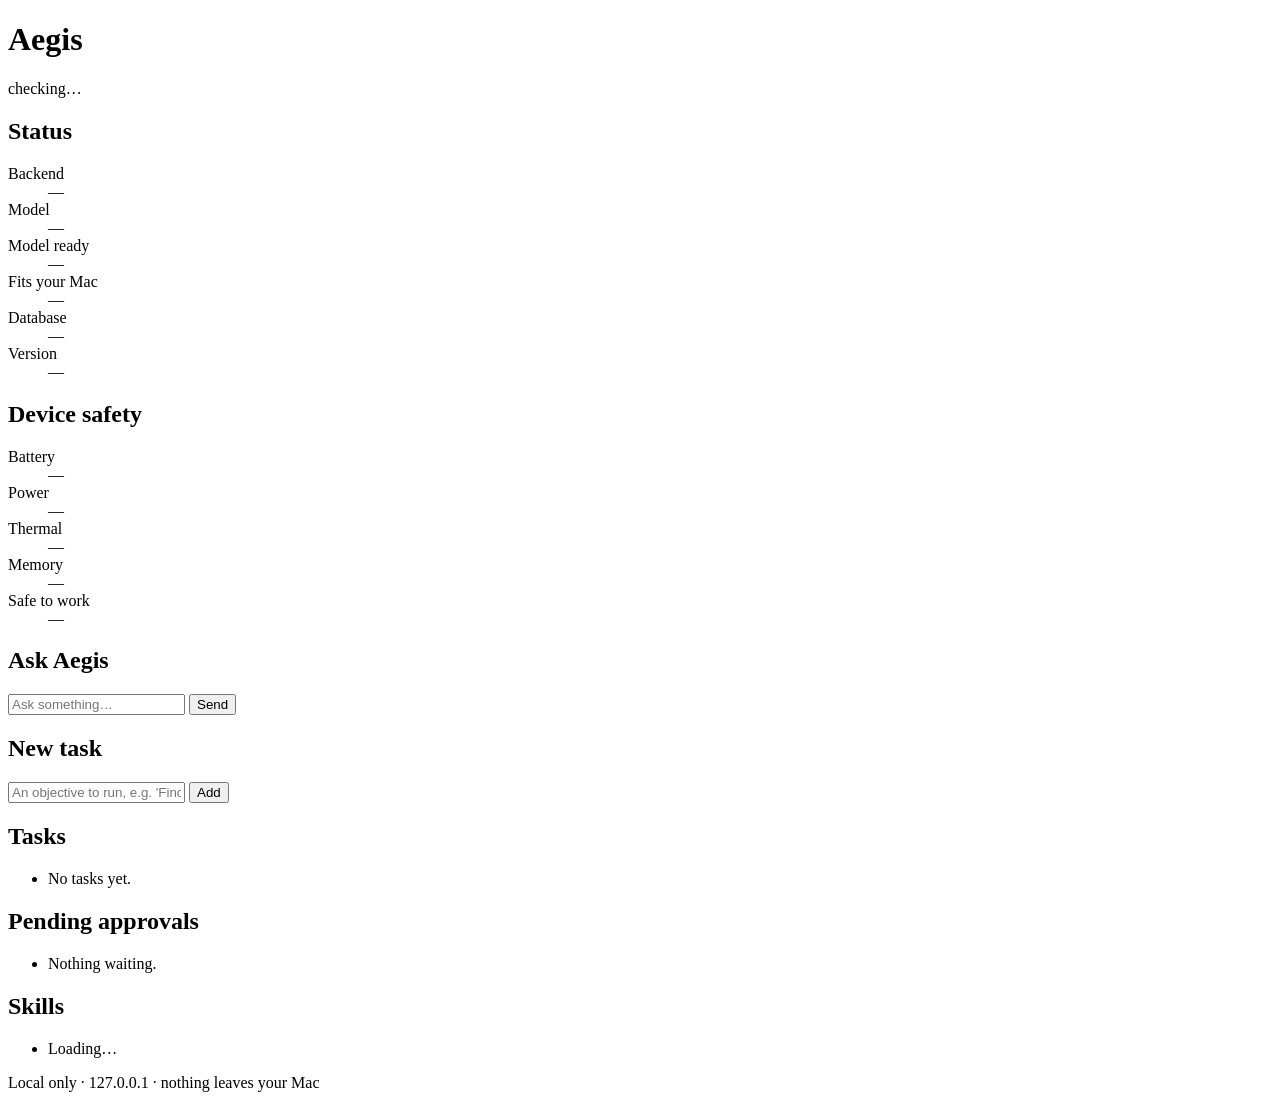
==== backend/app/static/index.html @ 4c186e2f "Milestone 5: integrate jobify as the first Aegis skill - skills/registry.py: simple skill registry; " ====
<!doctype html>
<html lang="en">
<head>
  <meta charset="utf-8">
  <meta name="viewport" content="width=device-width, initial-scale=1">
  <title>Aegis</title>
  <link rel="stylesheet" href="/static/style.css">
</head>
<body>
  <header>
    <h1>Aegis</h1>
    <span id="status-pill" class="pill pill-unknown">checking…</span>
  </header>

  <main>
    <section class="card">
      <h2>Status</h2>
      <dl id="status">
        <dt>Backend</dt><dd id="s-backend">—</dd>
        <dt>Model</dt><dd id="s-model">—</dd>
        <dt>Model ready</dt><dd id="s-model-ready">—</dd>
        <dt>Fits your Mac</dt><dd id="s-fits">—</dd>
        <dt>Database</dt><dd id="s-db">—</dd>
        <dt>Version</dt><dd id="s-version">—</dd>
      </dl>
      <p id="model-note" class="muted"></p>
    </section>

    <section class="card">
      <h2>Device safety</h2>
      <dl>
        <dt>Battery</dt><dd id="r-battery">—</dd>
        <dt>Power</dt><dd id="r-power">—</dd>
        <dt>Thermal</dt><dd id="r-thermal">—</dd>
        <dt>Memory</dt><dd id="r-mem">—</dd>
        <dt>Safe to work</dt><dd id="r-safe">—</dd>
      </dl>
      <p id="r-reason" class="muted"></p>
    </section>

    <section class="card">
      <h2>Ask Aegis</h2>
      <div id="chat-log" class="chat-log"></div>
      <form id="chat-form">
        <input id="chat-input" type="text" placeholder="Ask something…" autocomplete="off">
        <button type="submit">Send</button>
      </form>
    </section>

    <section class="card">
      <h2>New task</h2>
      <form id="task-form">
        <input id="task-title" type="text" placeholder="An objective to run, e.g. 'Find medtech internships'" autocomplete="off">
        <button type="submit">Add</button>
      </form>
    </section>

    <section class="card">
      <h2>Tasks</h2>
      <ul id="task-list"><li class="muted">No tasks yet.</li></ul>
    </section>

    <section class="card">
      <h2>Pending approvals</h2>
      <ul id="approval-list"><li class="muted">Nothing waiting.</li></ul>
    </section>

    <section class="card">
      <h2>Skills</h2>
      <ul id="skill-list"><li class="muted">Loading…</li></ul>
    </section>
  </main>

  <footer>
    <span class="muted">Local only · 127.0.0.1 · nothing leaves your Mac</span>
  </footer>

  <script src="/static/app.js"></script>
</body>
</html>
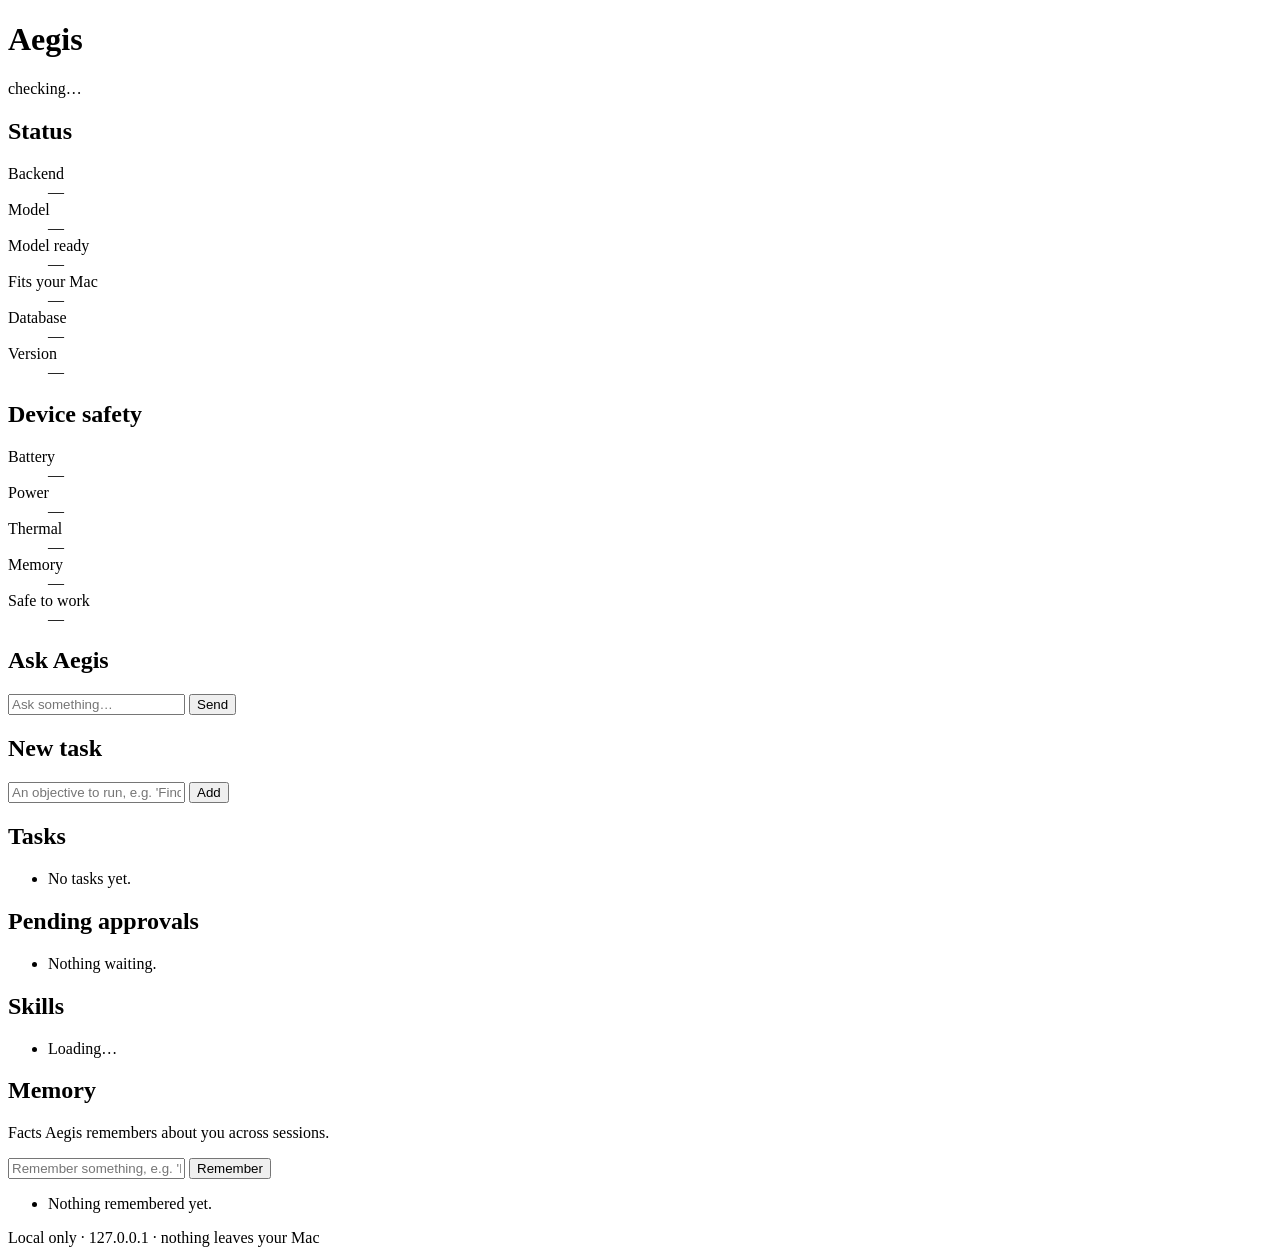
==== commit 0ef7b2f8: "Milestone 6: persistent memory (remembers you across sessions) - memory/store.py: remember/recall/se" ====
--- a/backend/app/static/index.html
+++ b/backend/app/static/index.html
@@ -69,6 +69,16 @@
       <h2>Skills</h2>
       <ul id="skill-list"><li class="muted">Loading…</li></ul>
     </section>
+
+    <section class="card">
+      <h2>Memory</h2>
+      <p class="muted">Facts Aegis remembers about you across sessions.</p>
+      <form id="memory-form">
+        <input id="memory-input" type="text" placeholder="Remember something, e.g. 'I prefer remote roles'" autocomplete="off">
+        <button type="submit">Remember</button>
+      </form>
+      <ul id="memory-list"><li class="muted">Nothing remembered yet.</li></ul>
+    </section>
   </main>
 
   <footer>
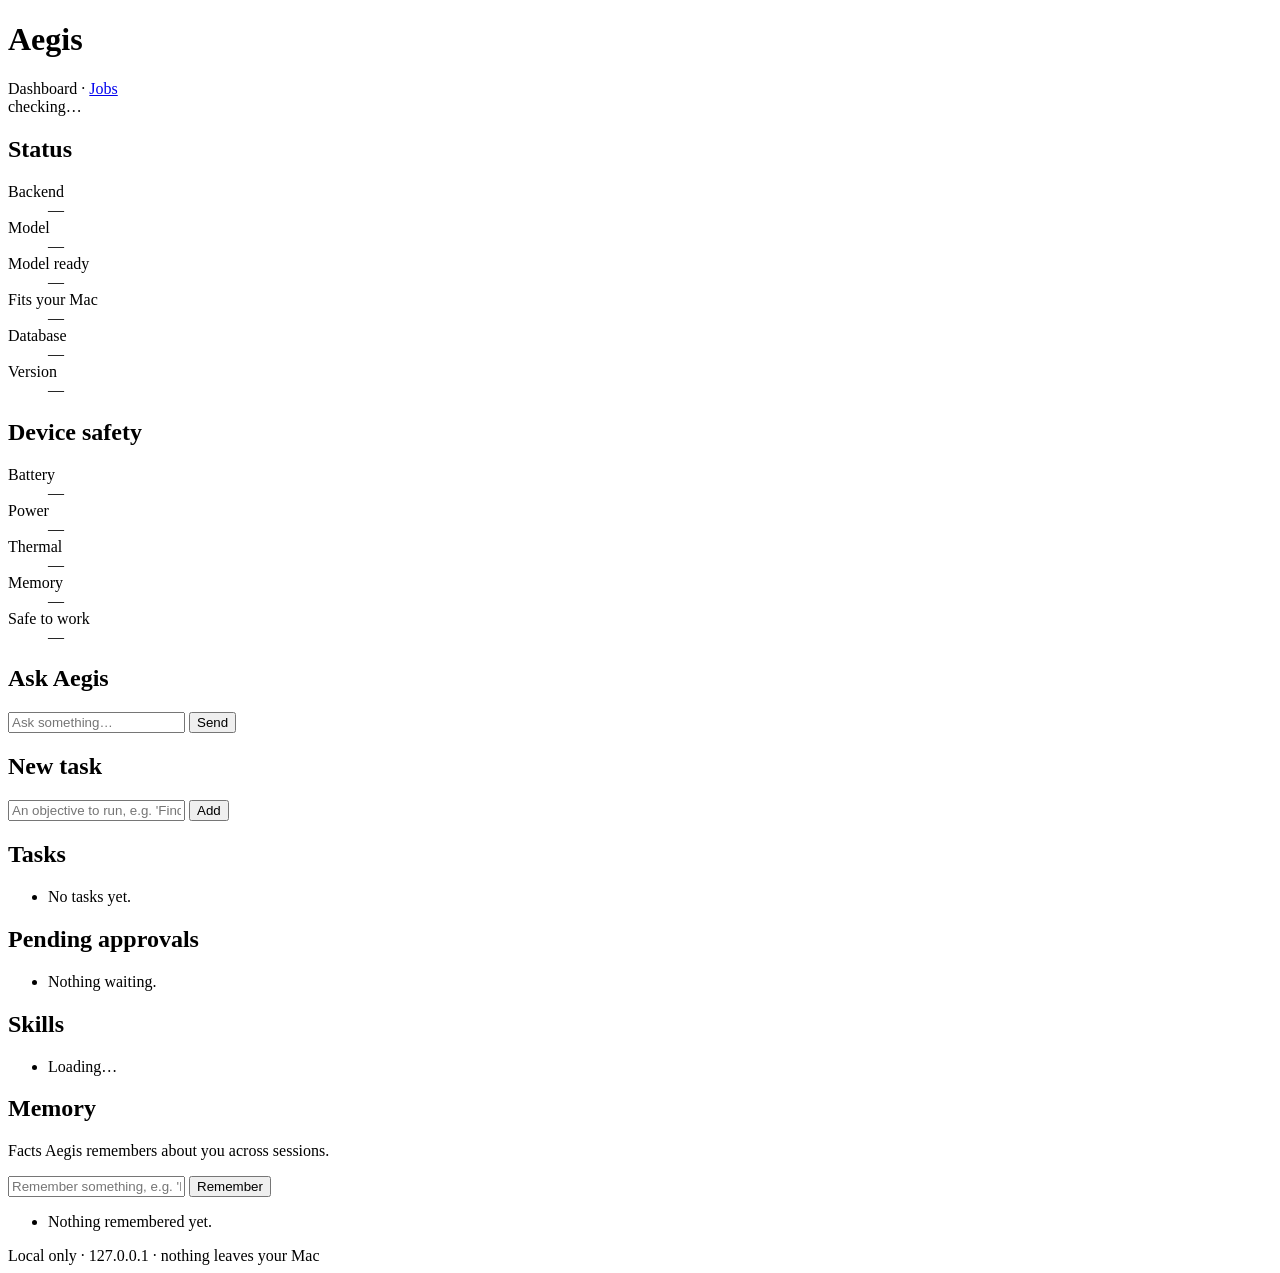
==== commit ce50d32c: "M5.5: the /jobs review page (ranked table + per-job match detail + tiered reveal) Step 1 — job table" ====
--- a/backend/app/static/index.html
+++ b/backend/app/static/index.html
@@ -9,6 +9,7 @@
 <body>
   <header>
     <h1>Aegis</h1>
+    <nav><span>Dashboard</span> · <a href="/jobs">Jobs</a></nav>
     <span id="status-pill" class="pill pill-unknown">checking…</span>
   </header>
 
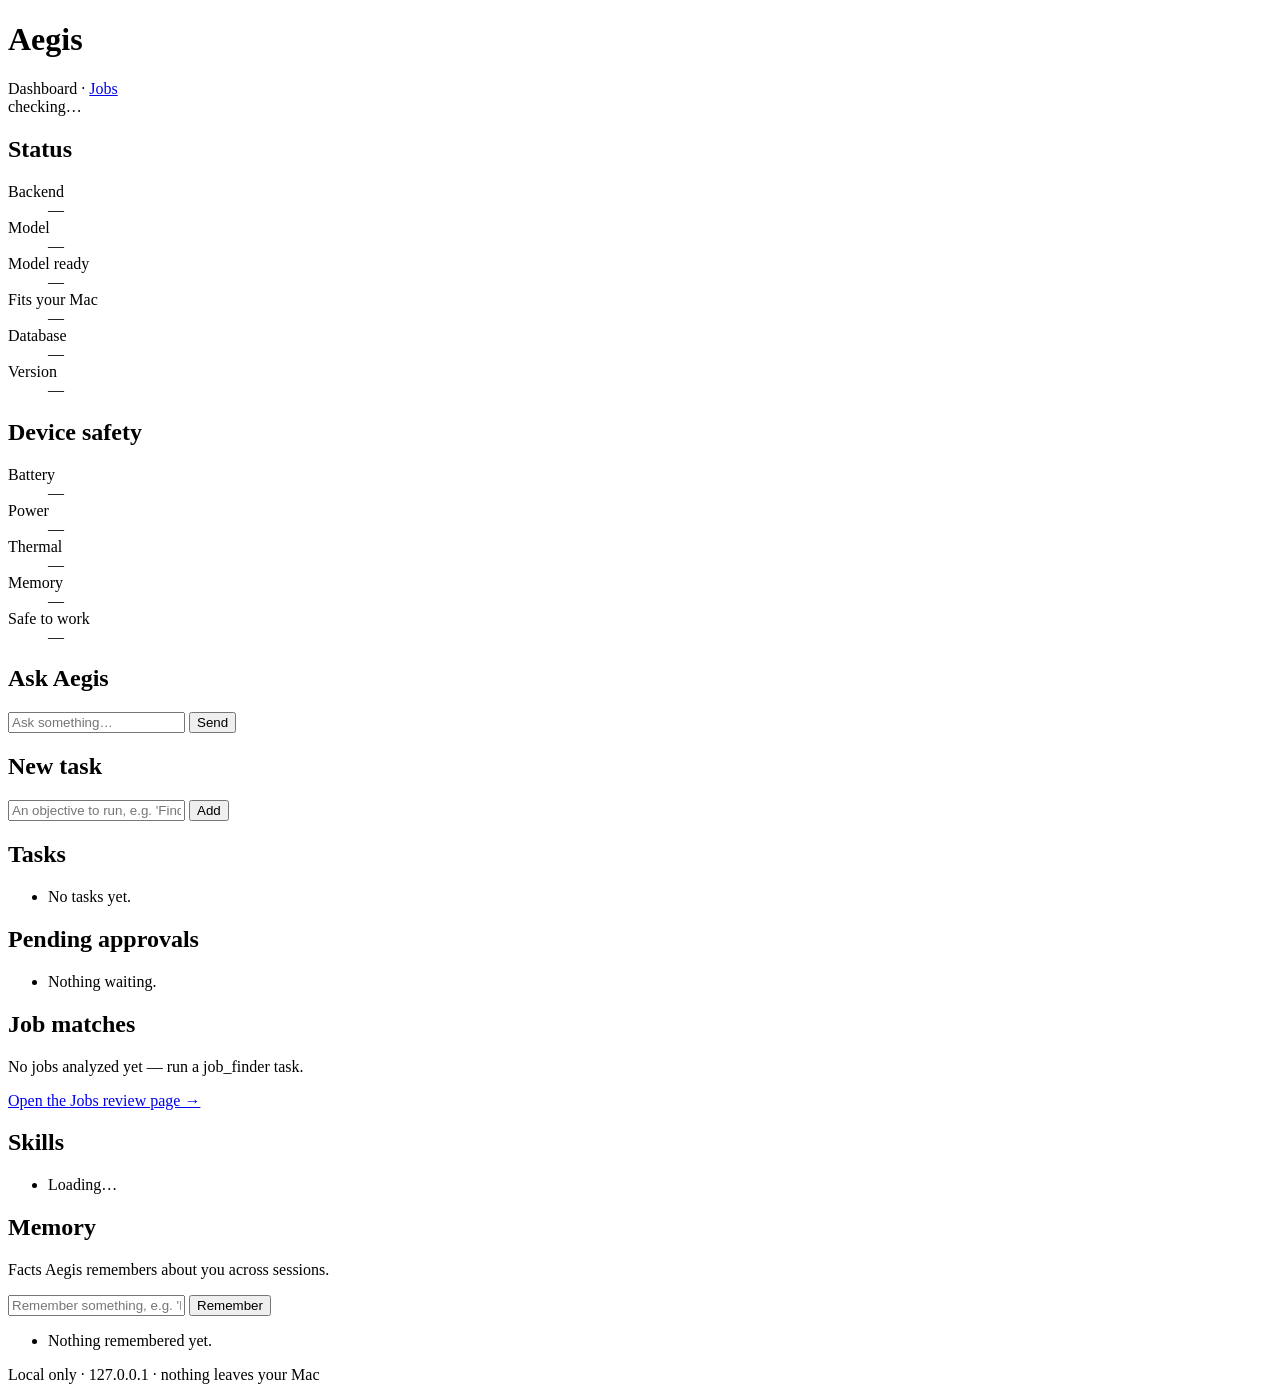
==== commit f5f61c76: "Polish: job-match summary on the main dashboard Main dashboard now shows a one-line jobs summary (an" ====
--- a/backend/app/static/index.html
+++ b/backend/app/static/index.html
@@ -67,6 +67,12 @@
     </section>
 
     <section class="card">
+      <h2>Job matches</h2>
+      <p id="jobs-summary" class="muted">No jobs analyzed yet — run a job_finder task.</p>
+      <p><a href="/jobs">Open the Jobs review page →</a></p>
+    </section>
+
+    <section class="card">
       <h2>Skills</h2>
       <ul id="skill-list"><li class="muted">Loading…</li></ul>
     </section>
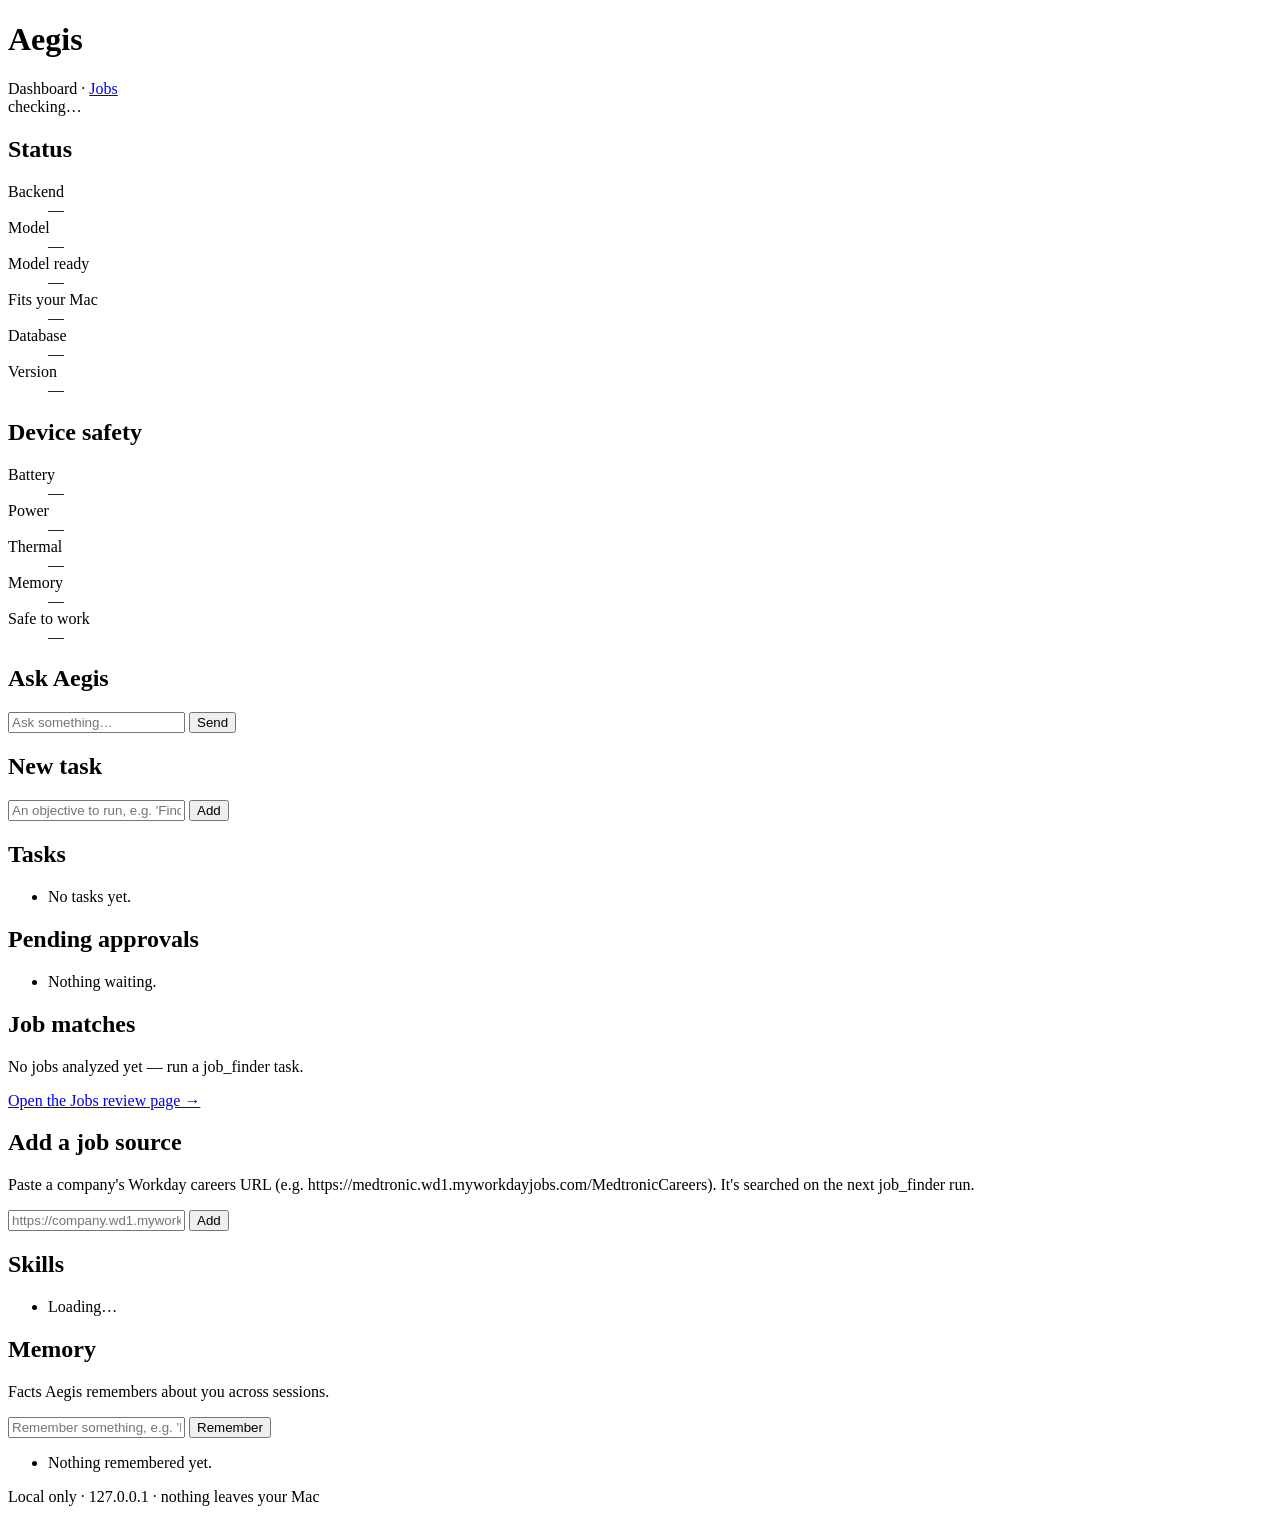
==== commit 1ebaa197: "No-model default for jobs + add-source button (M7 polish) No fake scores: when no real model is reac" ====
--- a/backend/app/static/index.html
+++ b/backend/app/static/index.html
@@ -73,6 +73,18 @@
     </section>
 
     <section class="card">
+      <h2>Add a job source</h2>
+      <p class="muted">Paste a company's Workday careers URL (e.g.
+        https://medtronic.wd1.myworkdayjobs.com/MedtronicCareers). It's searched on the
+        next job_finder run.</p>
+      <form id="source-form">
+        <input id="source-input" type="text" placeholder="https://company.wd1.myworkdayjobs.com/Careers" autocomplete="off">
+        <button type="submit">Add</button>
+      </form>
+      <p id="source-msg" class="muted"></p>
+    </section>
+
+    <section class="card">
       <h2>Skills</h2>
       <ul id="skill-list"><li class="muted">Loading…</li></ul>
     </section>
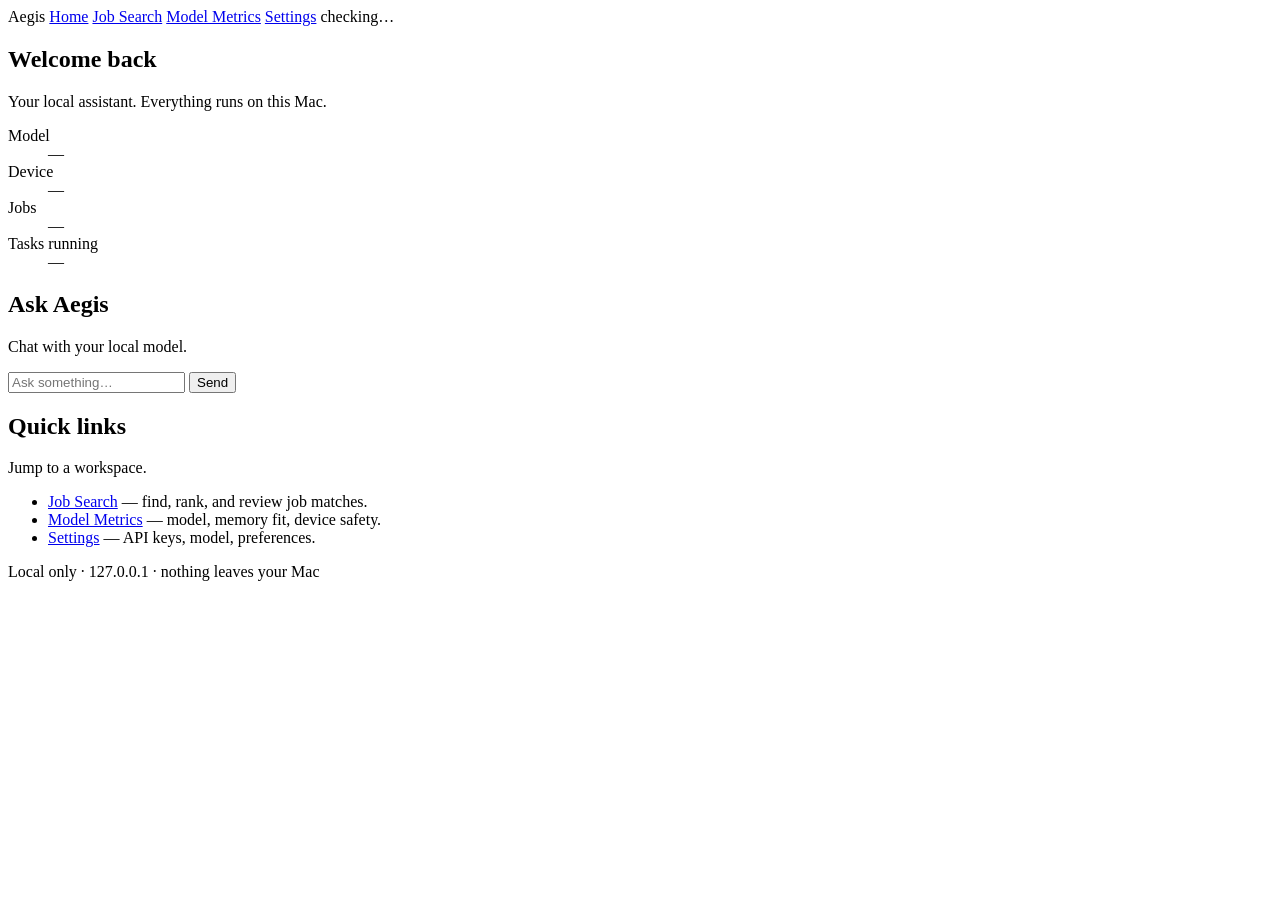
==== commit 578e27cf: "Rebuild dashboard: cleaner multi-page UI (Home, Job Search, Model Metrics, Settings) - shared top-na" ====
--- a/backend/app/static/index.html
+++ b/backend/app/static/index.html
@@ -7,40 +7,31 @@
   <link rel="stylesheet" href="/static/style.css">
 </head>
 <body>
-  <header>
-    <h1>Aegis</h1>
-    <nav><span>Dashboard</span> · <a href="/jobs">Jobs</a></nav>
+  <nav class="topnav">
+    <span class="brand">Aegis</span>
+    <a href="/" class="active">Home</a>
+    <a href="/jobs">Job Search</a>
+    <a href="/metrics">Model Metrics</a>
+    <a href="/settings">Settings</a>
+    <span class="spacer"></span>
     <span id="status-pill" class="pill pill-unknown">checking…</span>
-  </header>
+  </nav>
 
   <main>
     <section class="card">
-      <h2>Status</h2>
-      <dl id="status">
-        <dt>Backend</dt><dd id="s-backend">—</dd>
-        <dt>Model</dt><dd id="s-model">—</dd>
-        <dt>Model ready</dt><dd id="s-model-ready">—</dd>
-        <dt>Fits your Mac</dt><dd id="s-fits">—</dd>
-        <dt>Database</dt><dd id="s-db">—</dd>
-        <dt>Version</dt><dd id="s-version">—</dd>
+      <h2>Welcome back</h2>
+      <p class="sub">Your local assistant. Everything runs on this Mac.</p>
+      <dl>
+        <dt>Model</dt><dd id="h-model">—</dd>
+        <dt>Device</dt><dd id="h-device">—</dd>
+        <dt>Jobs</dt><dd id="h-jobs">—</dd>
+        <dt>Tasks running</dt><dd id="h-tasks">—</dd>
       </dl>
-      <p id="model-note" class="muted"></p>
-    </section>
-
-    <section class="card">
-      <h2>Device safety</h2>
-      <dl>
-        <dt>Battery</dt><dd id="r-battery">—</dd>
-        <dt>Power</dt><dd id="r-power">—</dd>
-        <dt>Thermal</dt><dd id="r-thermal">—</dd>
-        <dt>Memory</dt><dd id="r-mem">—</dd>
-        <dt>Safe to work</dt><dd id="r-safe">—</dd>
-      </dl>
-      <p id="r-reason" class="muted"></p>
     </section>
 
     <section class="card">
       <h2>Ask Aegis</h2>
+      <p class="sub">Chat with your local model.</p>
       <div id="chat-log" class="chat-log"></div>
       <form id="chat-form">
         <input id="chat-input" type="text" placeholder="Ask something…" autocomplete="off">
@@ -49,61 +40,17 @@
     </section>
 
     <section class="card">
-      <h2>New task</h2>
-      <form id="task-form">
-        <input id="task-title" type="text" placeholder="An objective to run, e.g. 'Find medtech internships'" autocomplete="off">
-        <button type="submit">Add</button>
-      </form>
-    </section>
-
-    <section class="card">
-      <h2>Tasks</h2>
-      <ul id="task-list"><li class="muted">No tasks yet.</li></ul>
-    </section>
-
-    <section class="card">
-      <h2>Pending approvals</h2>
-      <ul id="approval-list"><li class="muted">Nothing waiting.</li></ul>
-    </section>
-
-    <section class="card">
-      <h2>Job matches</h2>
-      <p id="jobs-summary" class="muted">No jobs analyzed yet — run a job_finder task.</p>
-      <p><a href="/jobs">Open the Jobs review page →</a></p>
-    </section>
-
-    <section class="card">
-      <h2>Add a job source</h2>
-      <p class="muted">Paste a company's Workday careers URL (e.g.
-        https://medtronic.wd1.myworkdayjobs.com/MedtronicCareers). It's searched on the
-        next job_finder run.</p>
-      <form id="source-form">
-        <input id="source-input" type="text" placeholder="https://company.wd1.myworkdayjobs.com/Careers" autocomplete="off">
-        <button type="submit">Add</button>
-      </form>
-      <p id="source-msg" class="muted"></p>
-    </section>
-
-    <section class="card">
-      <h2>Skills</h2>
-      <ul id="skill-list"><li class="muted">Loading…</li></ul>
-    </section>
-
-    <section class="card">
-      <h2>Memory</h2>
-      <p class="muted">Facts Aegis remembers about you across sessions.</p>
-      <form id="memory-form">
-        <input id="memory-input" type="text" placeholder="Remember something, e.g. 'I prefer remote roles'" autocomplete="off">
-        <button type="submit">Remember</button>
-      </form>
-      <ul id="memory-list"><li class="muted">Nothing remembered yet.</li></ul>
+      <h2>Quick links</h2>
+      <p class="sub">Jump to a workspace.</p>
+      <ul>
+        <li><a href="/jobs">Job Search</a> — find, rank, and review job matches.</li>
+        <li><a href="/metrics">Model Metrics</a> — model, memory fit, device safety.</li>
+        <li><a href="/settings">Settings</a> — API keys, model, preferences.</li>
+      </ul>
     </section>
   </main>
 
-  <footer>
-    <span class="muted">Local only · 127.0.0.1 · nothing leaves your Mac</span>
-  </footer>
-
-  <script src="/static/app.js"></script>
+  <footer><span class="muted">Local only · 127.0.0.1 · nothing leaves your Mac</span></footer>
+  <script src="/static/home.js"></script>
 </body>
 </html>
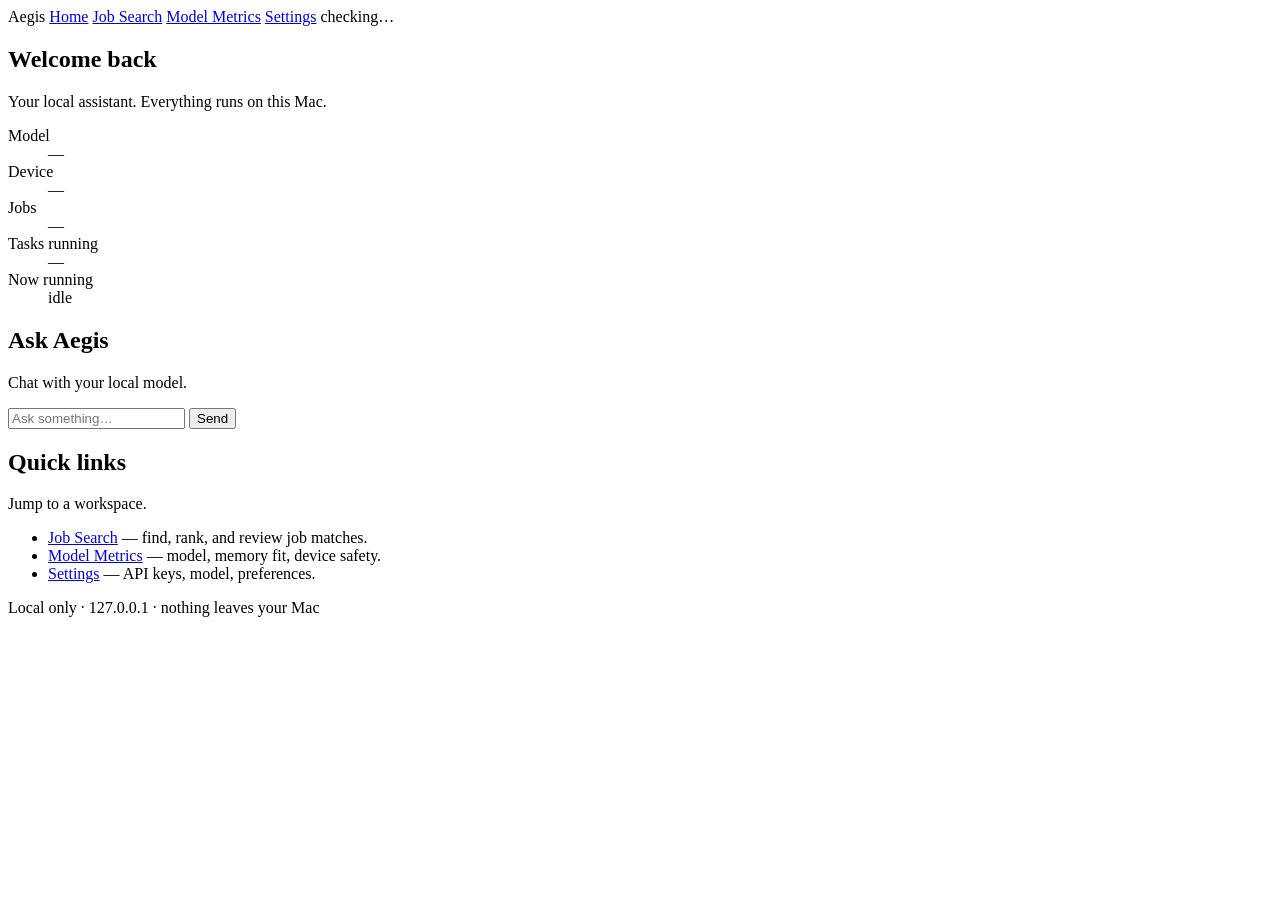
==== commit f7d9cd93: "Shutdown: show the running task + bound the wait so Ctrl+C never hangs long Problem: on Ctrl+C the a" ====
--- a/backend/app/static/index.html
+++ b/backend/app/static/index.html
@@ -26,6 +26,7 @@
         <dt>Device</dt><dd id="h-device">—</dd>
         <dt>Jobs</dt><dd id="h-jobs">—</dd>
         <dt>Tasks running</dt><dd id="h-tasks">—</dd>
+        <dt>Now running</dt><dd id="h-running">idle</dd>
       </dl>
     </section>
 
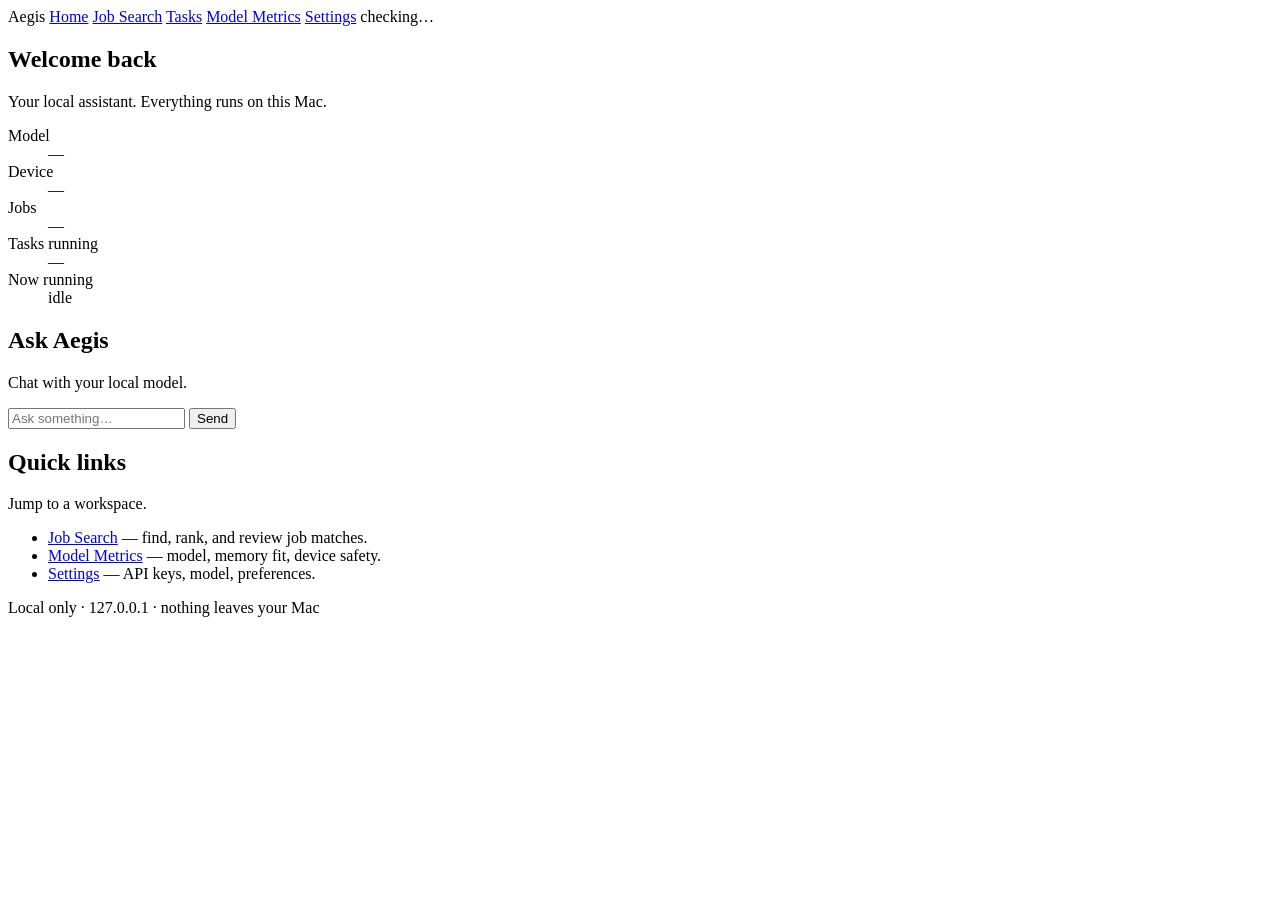
==== commit 368293e0: "Add Tasks dashboard page: live queue, running task, progress + ETAs - GET /api/tasks/overview: runni" ====
--- a/backend/app/static/index.html
+++ b/backend/app/static/index.html
@@ -11,6 +11,7 @@
     <span class="brand">Aegis</span>
     <a href="/" class="active">Home</a>
     <a href="/jobs">Job Search</a>
+    <a href="/tasks">Tasks</a>
     <a href="/metrics">Model Metrics</a>
     <a href="/settings">Settings</a>
     <span class="spacer"></span>
